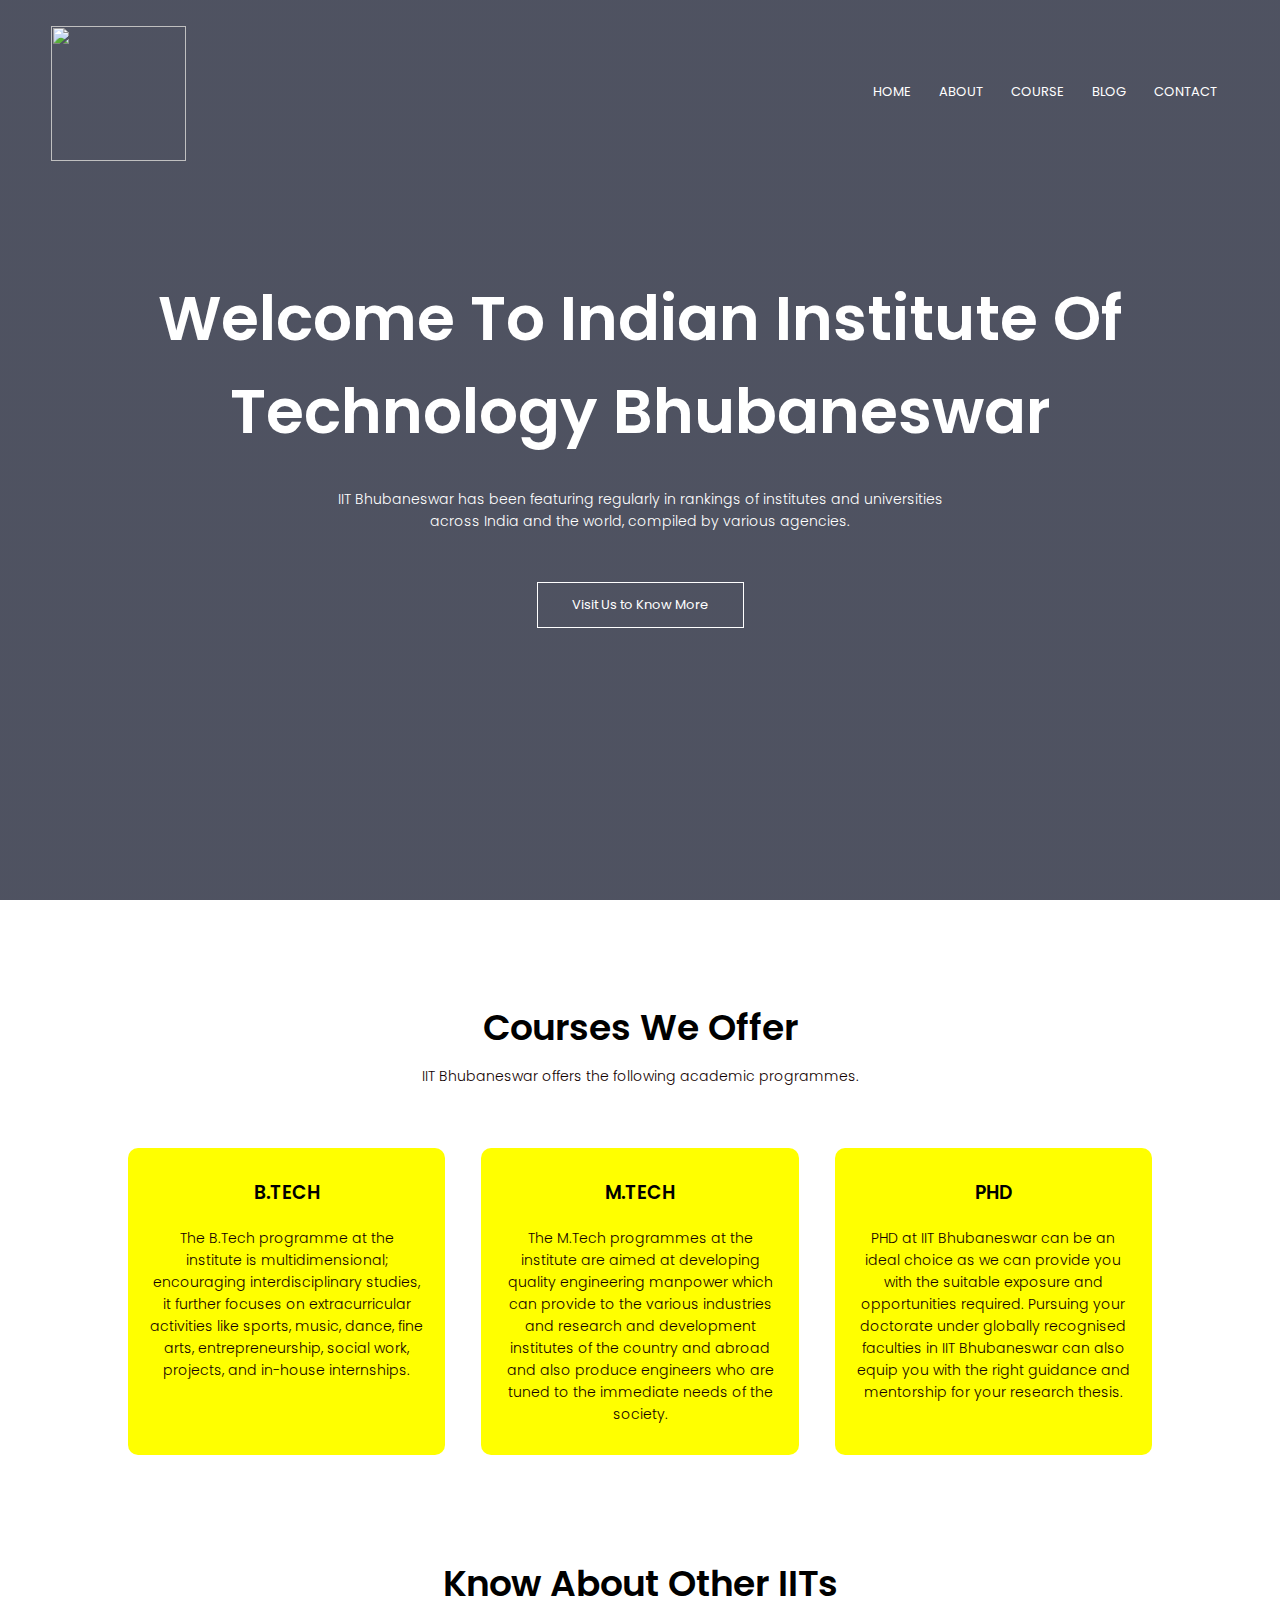
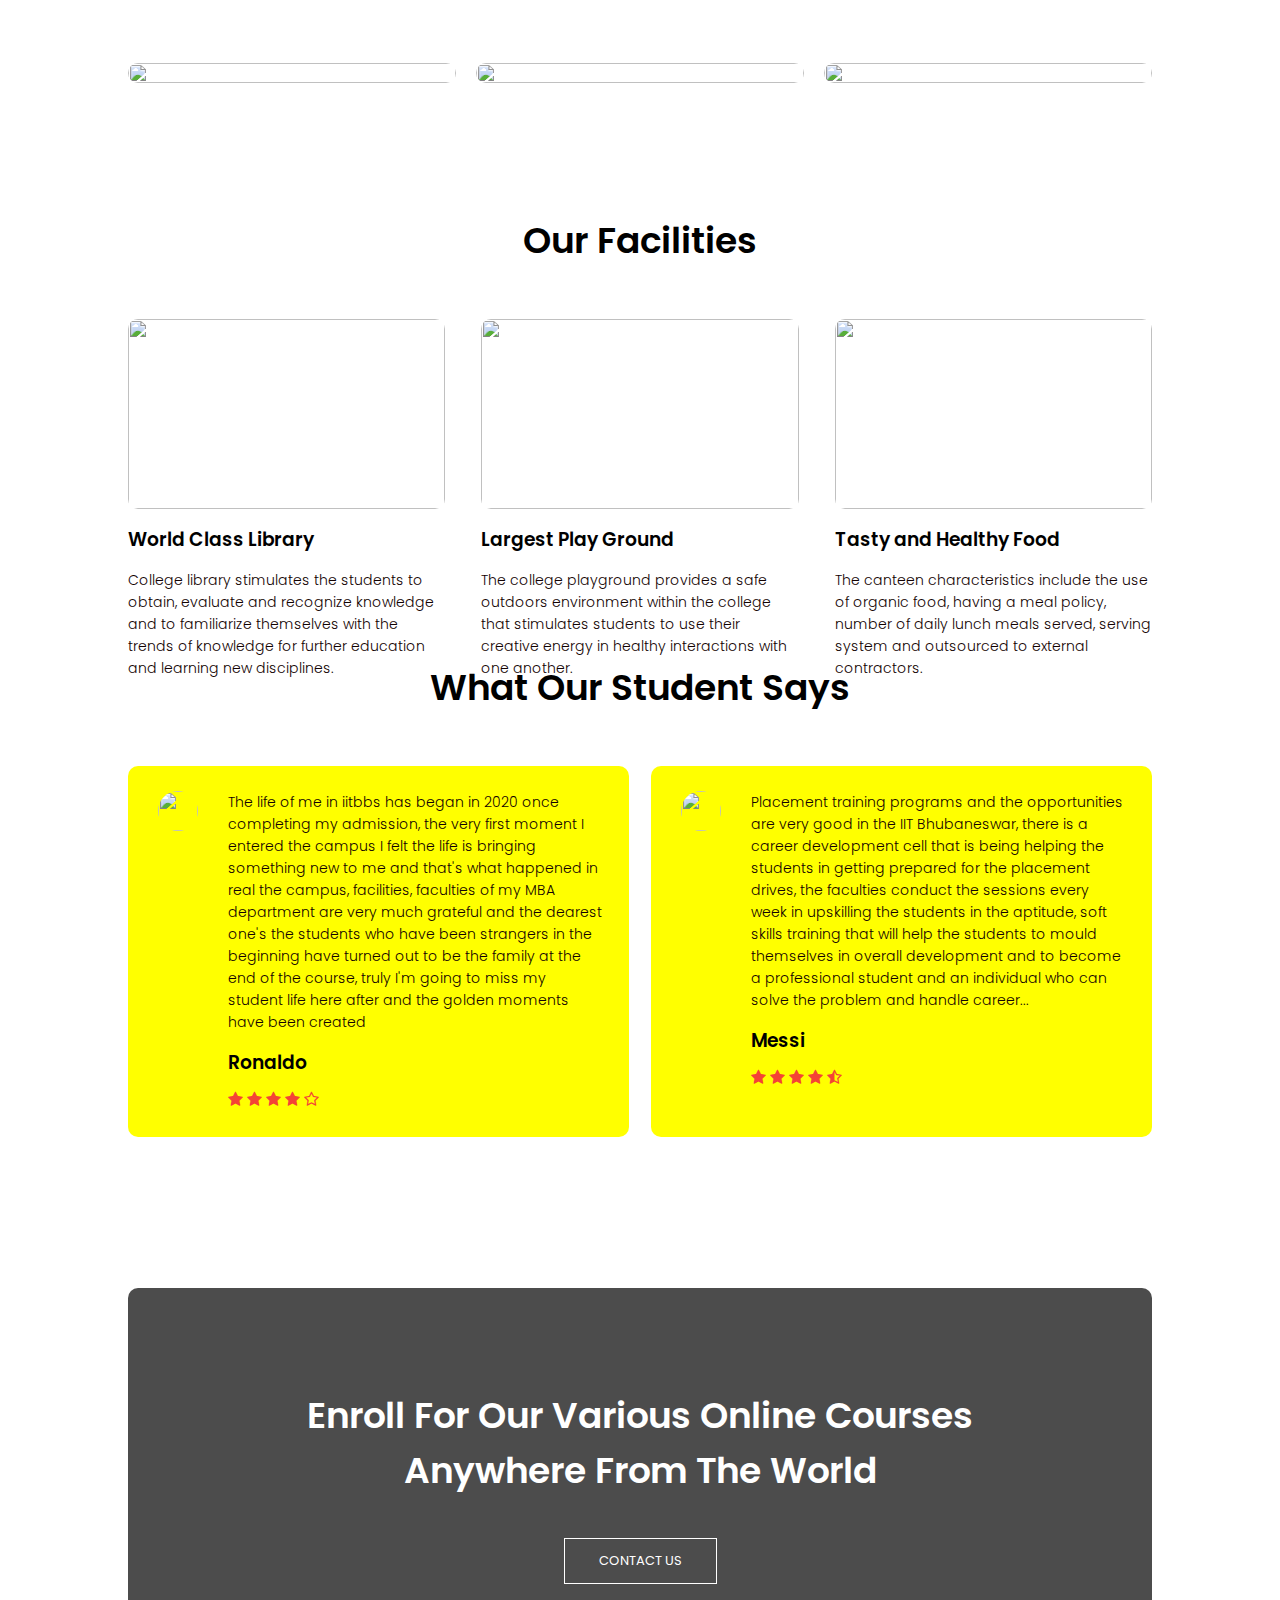
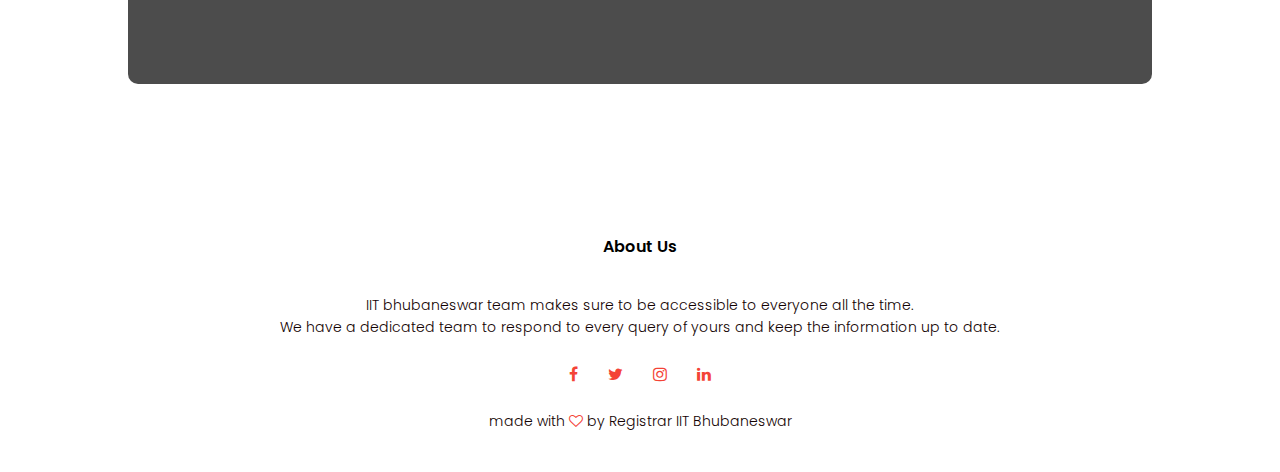
==== index.html @ 600ebfa9 "temporary solution - transfering to main page" ====
<html>
<head>
<meta name="viewport" content="width=device-width, initial-scale=1.0">
<title>IIT Bhubaneswar Website Design </title>
<link rel="stylesheet" href="style.css">
<link href="https://fonts.googleapis.com/css?family=Poppins:100,200,300,400,600,700&display=swap" rel="stylesheet">
<link rel="stylesheet" href="https://stackpath.bootstrapcdn.com/font-awesome/4.7.0/css/font-awesome.min.css"> 
</head>
<body>
    <section class="header">
        
        <nav>
            <a href="index.html"><img src="images/logo.png"></a>
            <div class="nav-links" id="navLinks">  
                <i class="fa fa-close" onclick="hideMenu()"></i>
                <ul>
                    <li><a href="index.html">HOME</a></li>
                    <li><a href="about.html">ABOUT</a></li>
                    <li><a href="course.html">COURSE</a></li>
                    <li><a href="blog.html">BLOG</a></li>
                    <li><a href="contact.html">CONTACT</a></li>
                </ul>
            </div>
            <i class="fa fa-bars" onclick="showMenu()"></i>
        </nav>
        
        <div class="text-box">
            <h1>Welcome To Indian Institute Of Technology Bhubaneswar</h1>
            <p>IIT Bhubaneswar has been featuring regularly in rankings of institutes and universities<br>across India and the world, compiled by various agencies. </p>
            <a href="contact.html" class="hero-btn">Visit Us to Know More</a>
        </div>
    </section>
    
<!---------- course ----------->
    
    <section class="course">
        <h1>Courses We Offer</h1>
        <p>IIT Bhubaneswar offers the following academic programmes.</p>
        <div class="row">
            <div class="course-col">
                <h3>B.TECH</h3>
                <p>The B.Tech programme at the institute is multidimensional; encouraging interdisciplinary studies, it further focuses on extracurricular activities like sports, music, dance, fine arts, entrepreneurship, social work, projects, and in-house internships. </p>
            </div>
            <div class="course-col">
                <h3>M.TECH</h3>
                <p>The M.Tech programmes at the institute are aimed at developing quality engineering manpower which can provide to the various industries and research and development institutes of the country and abroad and also produce engineers who are tuned to the immediate needs of the society.</p>
            </div>
            <div class="course-col">
                <h3>PHD</h3>
                <p>PHD at IIT Bhubaneswar can be an ideal choice as we can provide you with the suitable exposure and opportunities required. Pursuing your doctorate under globally recognised faculties in IIT Bhubaneswar can also equip you with the right guidance and mentorship for your research thesis.</p>
            </div>
        </div>
    </section>
    
<!---------- campus ---------->
    
    <section class="campus">
        <h1>Know About Other IITs</h1>
        
            <div class="row">
                <div class="campus-col">
                    <img src="images/kgp.jpg">
                    <div class="layer">
                        <h3>IIT KHARAGPUR</h3>
                    </div>
                </div>
                <div class="campus-col">
                    <img src="images/kanpur.jpg">
                    <div class="layer">
                        <h3>IIT KANPUR</h3>
                    </div>
                </div>
                <div class="campus-col">
                    <img src="images/HYD.jpg">
                    <div class="layer">
                        <h3>IIT HYDERABAD</h3>
                    </div>
                </div>
                
            </div>
    </section>
    
<!---------- Facilities ---------->
    
    <section class="facility">
        <h1>Our Facilities</h1>
        
            <div class="row">
                <div class="facility-col">
                    <img src="images/l1.png">
                    <h3>World Class Library</h3>
                    <p>College library stimulates the students to obtain, evaluate and recognize knowledge and to familiarize themselves with the trends of knowledge for further education and learning new disciplines.</p>
                </div>
                <div class="facility-col">
                    <img src="images/basketball.png">
                    <h3>Largest Play Ground</h3>
                    <p>The college playground provides a safe outdoors environment within the college that stimulates students to use their creative energy in healthy interactions with one another.</p>
                </div>
                <div class="facility-col">
                    <img src="images/cafeteria.png">
                   <h3>Tasty and Healthy Food</h3>
                <p>The canteen characteristics include the use of organic food, having a meal policy, number of daily lunch meals served, serving system and outsourced to external contractors.</p>
                </div>
            </div>
    </section>
    
    
<!---------- testimonials ---------->
    
    <section class="testimonials">
        <h1>What Our Student Says</h1>
        
            <div class="row">
                <div class="testimonial-col">
                    <img src="images/user1.jpg">
                    <div> 
                    <p>The life of me in iitbbs has began in 2020 once completing my admission, the very first moment I entered the campus I felt the life is bringing something new to me and that's what happened in real the campus, facilities, faculties of my MBA department are very much grateful and the dearest one's the students who have been strangers in the beginning have turned out to be the family at the end of the course, truly I'm going to miss my student life here after and the golden moments have been created</p>
                        <h3>Ronaldo</h3>
                        <i class="fa fa-star"></i>
                        <i class="fa fa-star"></i>
                        <i class="fa fa-star"></i>
                        <i class="fa fa-star"></i>
                        <i class="fa fa-star-o"></i>
                    </div>
                </div>
                <div class="testimonial-col">
                    <img src="images/user2.jpg">
                    <div>
                        <p>Placement training programs and the opportunities are very good in the IIT Bhubaneswar, there is a career development cell that is being helping the students in getting prepared for the placement drives, the faculties conduct the sessions every week in upskilling the students in the aptitude, soft skills training that will help the students to mould themselves in overall development and to become a professional student and an individual who can solve the problem and handle career...</p>
                        <h3>Messi</h3>
                        <i class="fa fa-star"></i>
                        <i class="fa fa-star"></i>
                        <i class="fa fa-star"></i>
                        <i class="fa fa-star"></i>
                        <i class="fa fa-star-half-o"></i>
                    </div>
                </div>
                
            </div>
    </section>
    
<!------ Call To Action ------>

<section class="cta">
    
       <h1>Enroll For Our Various Online Courses<br>Anywhere From The World</h1>
        <a href="https://www.iitbbs.ac.in/contact.php" class="hero-btn">CONTACT US</a>
    
</section>    
 
<!-------- footer ---------->

<section class="footer">
        <h4>About Us</h4>
        <p>IIT bhubaneswar  team makes sure to be accessible to everyone all the time.<br>We have a dedicated team to respond to every query of yours and keep the information up to date.</p>
        <div class="icons">
            <a href="https://www.facebook.com/iitbbs/"><i class="fa fa-facebook"></i></a>
            <a href="https://twitter.com/iitbbs"><i class="fa fa-twitter"></i></a>
            <a href="https://www.iitbbs.ac.in/"><i class="fa fa-instagram"></i></a>
            <a href="https://www.iitbbs.ac.in/"><i class="fa fa-linkedin"></i></a>
            
        </div>
        <a href="https://www.iitbbs.ac.in/" class="footer-link"><p> made with <i class="fa fa-heart-o"></i> by Registrar IIT Bhubaneswar</p></a>
</section>    
  
  
<!----JavaScript for toggle menu---->
<script>
    var navLinks = document.getElementById("navLinks");

    function showMenu() {
        navLinks.style.right = "0";
    }

    function hideMenu() {
        navLinks.style.right = "-200px";
    }
</script> 
    
</body>
</html>
---- style.css ----
*{
    margin: 0;
    padding: 0;
    font-family: 'Poppins', sans-serif;
}
.header{
    min-height: 100vh;
    width: 100%;
    background-image: linear-gradient(rgba(4,9,30,0.7),rgba(4,9,30,0.7)),url(images/banner.png);
    background-position: center;
    background-size: cover;
    position: relative;
    overflow: hidden;
}

nav{
    display: flex;
    padding: 2% 4%;
    justify-content: space-between;
    align-items: center;
}
nav img{
    width: 135px;
}
.nav-links{
    flex: 1;
    text-align: right;
}
.nav-links ul li{
    list-style: none;
    display: inline-block;
    padding: 8px 12px;
    position: relative;
}
.nav-links ul li a{
    color: #fff;
    text-decoration: none;
    font-size: 13px;
}
.nav-links ul li::after{
    content: '';
    width: 0%;
    height: 2px;
    background: blue;
    display: block;
    margin: auto;
    transition: .5s;    
}
.nav-links ul li:hover::after{
    width: 100%;
}
nav .fa{
    display: none;
}

.text-box{
    width: 90%;
    color: #fff;
    position: absolute;
    top: 50%;
    left: 50%;
    transform: translate(-50%, -50%);
    text-align: center;
}
.text-box h1{
    font-size: 62px;
}
.text-box p{
    margin: 20px 0 40px;
    font-size: 14px;
    color: #fff;
}
.hero-btn {
    display: inline-block;
    text-decoration: none;
    color: #fff;
    border: 1px solid #fff;
    padding: 12px 34px;
    font-size: 13px;
    background: transparent;
    position: relative;
    cursor: pointer;
    transition: 1s;
}

.hero-btn:hover{
    border: 1px solid #f44336;
    background: #f44336;
}


@media(max-width: 700px)
{
   .nav-links ul li
    {
        display: block;
    }
    .nav-links
    {
        position: fixed;
        background: #f44336;
        height: 100vh;
        width: 200px;
        top: 0;
        right: -200px;
        text-align: left;
        z-index: 2;
        transition: 0.5s;
    }
    .nav-links ul{
        padding: 30px;
    }
    nav .fa{
        display: block;
        color: #fff;
        margin: 10px;
        font-size: 22px;
        cursor: pointer; 
    }
    .text-box h1{
        font-size: 20px;
    }
}

/*---------- course --------*/

.course{
    width: 80%;
    margin: auto;
    text-align: center;
    padding-top: 100px;
}
h1{
    font-size: 36px;
    font-weight: 600;
}
p{
    color: rgb(19, 2, 2);
    font-size: 14px;
    font-weight: 300;
    line-height: 22px;
    padding: 10px;
}
.row{
    margin-top: 5%;
    display: flex;
    justify-content: space-between;  
}
  
.course-col{
    flex-basis: 31%;
    background: yellow;
    border-radius: 10px;
    margin-bottom: 5%;
    padding: 20px 12px;
    box-sizing: border-box;
    transition: .5s;
}
h3{
    text-align: center;
    font-weight: 600;
    margin: 10px 0;
}
.course-col:hover{
    box-shadow: 0 0 20px 0px rgba(0, 0, 0, 0.2);
}

@media (max-width:700px){
    .row{
        flex-direction: column;
    }
} 

/*---------------- campus ----------------*/

.campus{
    width: 80%;
    margin: auto;
    text-align: center;
    padding-top: 50px;
}
.campus-col{
    flex-basis: 32%;
    border-radius: 10px;
    margin-bottom: 30px;
    position: relative;
    overflow: hidden;
}
.campus-col img{
    width: 100%;
}

.layer{
    background: transparent;
    height: 100%;
    width: 100%;
    top: 0;
    left: 0;
    position: absolute;
    transition: .5s;
}
.layer:hover{
    background: rgba(226, 0, 0, 0.7);
}
.layer h3{
    width: 100%;
    font-weight: 500;
    color: #fff;
    font-size: 26px;
    bottom: 0;
    left: 50%;
    transform: translateX(-50%);
    position: absolute;
    opacity: 0;
    transition: .5s;
}
.layer:hover h3{
    bottom: 49%;
    opacity: 1;
}

/*-------------- Facilities ----------------*/

.facility{
    width: 80%;
    margin: auto;
    text-align: center;
    padding-top: 100px;
}
.facility-col{
    flex-basis: 31%;
    border-radius: 10px;
    margin-bottom: 5%;
    text-align: left;
}
.facility-col img{
    width: 100%;
    border-radius: 10px;
}
.facility-col p{
    padding: 0;
}
.facility-col h3{
    margin-top: 16px;
    margin-bottom: 15px;
    text-align: left;
}

/*---------------- testimonials ------------------*/

.testimonials{
    width: 80%;
    margin: auto;
    padding-top: 100px;
    text-align: center;
}

.testimonial-col{
    flex-basis: 44%;
    border-radius: 10px;
    margin-bottom: 5%;
    text-align: left;
    background: yellow;
    padding: 25px;
    cursor: pointer;
    display: flex;
}
.testimonial-col img{
    height: 40px;
    margin-left: 5px;
    margin-right: 30px;
    border-radius: 50%;
}
.testimonial-col p{
    padding: 0;
}
.testimonial-col h3{
    margin-top: 15px;
    text-align: left;
}
.testimonial-col .fa{
    color: #f44336;
}

@media(max-width:700px){
    .testimonial-col img{
        margin-left: 0px;
        margin-right: 15px;
    }
}

/*-------- Call To Action ----------*/


.cta{
    margin: 100px auto;
    width: 80%;
    background-image: linear-gradient(rgba(0,0,0,0.7),rgba(0,0,0,0.7)),url(images/banner2.jpg);
    background-position: center;
    background-size: cover;
    border-radius: 10px;
    text-align: center;
    padding: 100px 0;
}
.cta h1{
    color: #fff;
    margin-bottom: 40px; 
    padding: 0; 
}

@media(max-width:700px){
    .cta h1{
        font-size: 24px;
    }
}

/*--------------Footer---------------*/

.footer{
    width: 100%;
    text-align: center;
    padding: 30px 0;
}
.footer h4{
    margin-bottom: 25px;
    margin-top: 20px;
    font-weight: 600;
}

.icons .fa{
    color: #f44336;
    margin: 0 13px;
    cursor: pointer;
    padding: 18px 0;
}
.fa-heart-o{
    color: #f44336;
}


/*--------------- About Us Page --------------*/


.sub-header{
    height: 50vh;
    width: 100%;
    background-image: linear-gradient(rgba(4,9,30,0.7),rgba(4,9,30,0.7)),url(images/background.jpg);
    background-position: center;
    background-size: cover;
    text-align: center;
    color: #fff;
}
.sub-header h1{
    margin-top: 100px;
}
.about-us{
    width: 80%;
    margin: auto;
    padding-top: 80px;
    padding-bottom: 50px;
}

.about-col{
    flex-basis: 48%;
    padding: 30px 2px;
}
.about-col h1{
    padding-top: 0;
}
.about-col p{
    padding: 15px 0 25px;
}

.hero-btn.red-btn{
    border: 1px solid #f44336;
    background: transparent;
    color: #f44336;
}
.hero-btn.red-btn:hover{
    border: 1px solid #f44336;
    background: #f44336;
    color: #fff;
}
.hero-btn.red-btn::after{
    background: #f44336;
}
.hero-btn.red-btn::before{
    background: #f44336;
}
.content-image{
    flex-basis: 50%;
}
.about-col img{
    width: 100%;
}

/*---------- Blog Page -------------*/

.blog-content{
    width: 80%;
    margin: auto;
    padding: 60px 0;
}
.blog-left{
    flex-basis: 65%;
}
.blog-right{
    flex-basis: 32%;
}
.blog-left img{
    width: 100%;
}
.blog-left h2{
    color: #222;
    font-weight: 600;
    margin: 30px 0;
}
.blog-left p{
    color: #999;
    padding: 0;
}

.blog-right h3{
    background: #f44336;
    color: #fff;
    padding: 7px 0;
    font-size: 16px;
    margin-bottom: 20px;
}
.blog-right div{
    display: flex;
    align-items: center;
    justify-content: space-between;
    color: #555;
    padding: 8px;
    box-sizing: border-box;
}

.comment-box{
    border: 1px solid #ccc;
    margin: 50px 0;
    padding: 10px 20px;
}

.comment-box h3{
    text-align: left;
}
.comment-form input, .comment-form textarea{
    width: 100%;
    padding: 10px;
    margin: 15px 0;
    box-sizing: border-box;
    border: none;
    outline: none;
    background: #f0f0f0;
}
.comment-form button{
    margin: 10px 0;
}


@media (max-width:700px){
    .sub-header h1{
        font-size: 24px;
    }
} 


/*------- Contact Us Page ------------*/

.location{
    width: 80%;
    margin: auto;
    padding: 80px 0;
}
.location iframe{
    width: 100%;
}

.contact-us{
    width: 80%;
    margin: auto;
}
.contact-col{
    flex-basis: 30%;
    margin-bottom: 30px;
}

.contact-col div{
    display: flex;
    align-items: center;
    margin-bottom: 40px;
}

.contact-col div .fa{
    font-size: 28px;
    color: blue;
    margin: 10px;
    margin-right: 30px;
}
    
.contact-col div p{
    padding: 0;
}
.contact-col div h5{
    font-size: 20px;
    margin-bottom: 5px;
    color: #555;
    font-weight: 400;
    
}
.contact-col input, .contact-col textarea{
    width: 100%;
    padding: 15px;
    margin-bottom: 17px;
    outline: none;
    border: 1px solid #ccc;
}

.footer-link{
    text-decoration: none;
    color: #777;
}
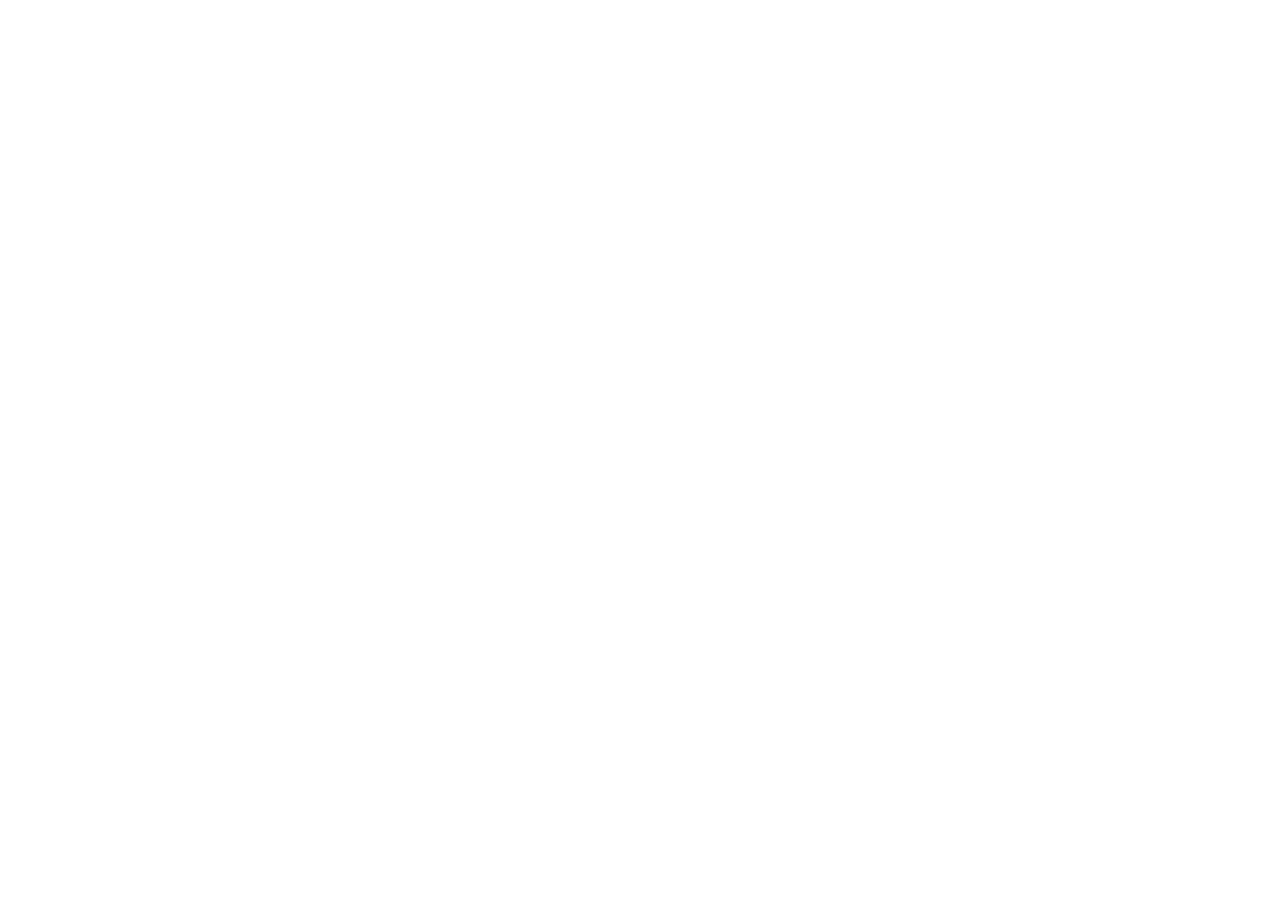
==== commit 16e0f66a: "Create index.html" ====
--- a/index.html
+++ b/index.html
@@ -1,188 +1,10 @@
 <html>
-<head>
-<meta name="viewport" content="width=device-width, initial-scale=1.0">
-<title>IIT Bhubaneswar Website Design </title>
-<link rel="stylesheet" href="style.css">
-<link href="https://fonts.googleapis.com/css?family=Poppins:100,200,300,400,600,700&display=swap" rel="stylesheet">
-<link rel="stylesheet" href="https://stackpath.bootstrapcdn.com/font-awesome/4.7.0/css/font-awesome.min.css"> 
-</head>
-<body>
-    <section class="header">
-        
-        <nav>
-            <a href="index.html"><img src="images/logo.png"></a>
-            <div class="nav-links" id="navLinks">  
-                <i class="fa fa-close" onclick="hideMenu()"></i>
-                <ul>
-                    <li><a href="index.html">HOME</a></li>
-                    <li><a href="about.html">ABOUT</a></li>
-                    <li><a href="course.html">COURSE</a></li>
-                    <li><a href="blog.html">BLOG</a></li>
-                    <li><a href="contact.html">CONTACT</a></li>
-                </ul>
-            </div>
-            <i class="fa fa-bars" onclick="showMenu()"></i>
-        </nav>
-        
-        <div class="text-box">
-            <h1>Welcome To Indian Institute Of Technology Bhubaneswar</h1>
-            <p>IIT Bhubaneswar has been featuring regularly in rankings of institutes and universities<br>across India and the world, compiled by various agencies. </p>
-            <a href="contact.html" class="hero-btn">Visit Us to Know More</a>
-        </div>
-    </section>
-    
-<!---------- course ----------->
-    
-    <section class="course">
-        <h1>Courses We Offer</h1>
-        <p>IIT Bhubaneswar offers the following academic programmes.</p>
-        <div class="row">
-            <div class="course-col">
-                <h3>B.TECH</h3>
-                <p>The B.Tech programme at the institute is multidimensional; encouraging interdisciplinary studies, it further focuses on extracurricular activities like sports, music, dance, fine arts, entrepreneurship, social work, projects, and in-house internships. </p>
-            </div>
-            <div class="course-col">
-                <h3>M.TECH</h3>
-                <p>The M.Tech programmes at the institute are aimed at developing quality engineering manpower which can provide to the various industries and research and development institutes of the country and abroad and also produce engineers who are tuned to the immediate needs of the society.</p>
-            </div>
-            <div class="course-col">
-                <h3>PHD</h3>
-                <p>PHD at IIT Bhubaneswar can be an ideal choice as we can provide you with the suitable exposure and opportunities required. Pursuing your doctorate under globally recognised faculties in IIT Bhubaneswar can also equip you with the right guidance and mentorship for your research thesis.</p>
-            </div>
-        </div>
-    </section>
-    
-<!---------- campus ---------->
-    
-    <section class="campus">
-        <h1>Know About Other IITs</h1>
-        
-            <div class="row">
-                <div class="campus-col">
-                    <img src="images/kgp.jpg">
-                    <div class="layer">
-                        <h3>IIT KHARAGPUR</h3>
-                    </div>
-                </div>
-                <div class="campus-col">
-                    <img src="images/kanpur.jpg">
-                    <div class="layer">
-                        <h3>IIT KANPUR</h3>
-                    </div>
-                </div>
-                <div class="campus-col">
-                    <img src="images/HYD.jpg">
-                    <div class="layer">
-                        <h3>IIT HYDERABAD</h3>
-                    </div>
-                </div>
-                
-            </div>
-    </section>
-    
-<!---------- Facilities ---------->
-    
-    <section class="facility">
-        <h1>Our Facilities</h1>
-        
-            <div class="row">
-                <div class="facility-col">
-                    <img src="images/l1.png">
-                    <h3>World Class Library</h3>
-                    <p>College library stimulates the students to obtain, evaluate and recognize knowledge and to familiarize themselves with the trends of knowledge for further education and learning new disciplines.</p>
-                </div>
-                <div class="facility-col">
-                    <img src="images/basketball.png">
-                    <h3>Largest Play Ground</h3>
-                    <p>The college playground provides a safe outdoors environment within the college that stimulates students to use their creative energy in healthy interactions with one another.</p>
-                </div>
-                <div class="facility-col">
-                    <img src="images/cafeteria.png">
-                   <h3>Tasty and Healthy Food</h3>
-                <p>The canteen characteristics include the use of organic food, having a meal policy, number of daily lunch meals served, serving system and outsourced to external contractors.</p>
-                </div>
-            </div>
-    </section>
-    
-    
-<!---------- testimonials ---------->
-    
-    <section class="testimonials">
-        <h1>What Our Student Says</h1>
-        
-            <div class="row">
-                <div class="testimonial-col">
-                    <img src="images/user1.jpg">
-                    <div> 
-                    <p>The life of me in iitbbs has began in 2020 once completing my admission, the very first moment I entered the campus I felt the life is bringing something new to me and that's what happened in real the campus, facilities, faculties of my MBA department are very much grateful and the dearest one's the students who have been strangers in the beginning have turned out to be the family at the end of the course, truly I'm going to miss my student life here after and the golden moments have been created</p>
-                        <h3>Ronaldo</h3>
-                        <i class="fa fa-star"></i>
-                        <i class="fa fa-star"></i>
-                        <i class="fa fa-star"></i>
-                        <i class="fa fa-star"></i>
-                        <i class="fa fa-star-o"></i>
-                    </div>
-                </div>
-                <div class="testimonial-col">
-                    <img src="images/user2.jpg">
-                    <div>
-                        <p>Placement training programs and the opportunities are very good in the IIT Bhubaneswar, there is a career development cell that is being helping the students in getting prepared for the placement drives, the faculties conduct the sessions every week in upskilling the students in the aptitude, soft skills training that will help the students to mould themselves in overall development and to become a professional student and an individual who can solve the problem and handle career...</p>
-                        <h3>Messi</h3>
-                        <i class="fa fa-star"></i>
-                        <i class="fa fa-star"></i>
-                        <i class="fa fa-star"></i>
-                        <i class="fa fa-star"></i>
-                        <i class="fa fa-star-half-o"></i>
-                    </div>
-                </div>
-                
-            </div>
-    </section>
-    
-<!------ Call To Action ------>
-
-<section class="cta">
-    
-       <h1>Enroll For Our Various Online Courses<br>Anywhere From The World</h1>
-        <a href="https://www.iitbbs.ac.in/contact.php" class="hero-btn">CONTACT US</a>
-    
-</section>    
- 
-<!-------- footer ---------->
-
-<section class="footer">
-        <h4>About Us</h4>
-        <p>IIT bhubaneswar  team makes sure to be accessible to everyone all the time.<br>We have a dedicated team to respond to every query of yours and keep the information up to date.</p>
-        <div class="icons">
-            <a href="https://www.facebook.com/iitbbs/"><i class="fa fa-facebook"></i></a>
-            <a href="https://twitter.com/iitbbs"><i class="fa fa-twitter"></i></a>
-            <a href="https://www.iitbbs.ac.in/"><i class="fa fa-instagram"></i></a>
-            <a href="https://www.iitbbs.ac.in/"><i class="fa fa-linkedin"></i></a>
-            
-        </div>
-        <a href="https://www.iitbbs.ac.in/" class="footer-link"><p> made with <i class="fa fa-heart-o"></i> by Registrar IIT Bhubaneswar</p></a>
-</section>    
-  
-  
-<!----JavaScript for toggle menu---->
-<script>
-    var navLinks = document.getElementById("navLinks");
-
-    function showMenu() {
-        navLinks.style.right = "0";
-    }
-
-    function hideMenu() {
-        navLinks.style.right = "-200px";
-    }
-</script> 
-    
-</body>
+  <head>
+    <title>
+      Lokesh Amgothu - Porfolio
+  </head>
+    <body>
+      <center> <h1> Lokesh Amgothu</h1>
+      <a href="https://drive.google.com/file/d/1O5PKhxvjLC6f9Ocg_bzseimqIeyOxX0s/view?usp=sharing"> My Resume </a>
+    </body>
 </html>
-
-
-
-
-
-
-
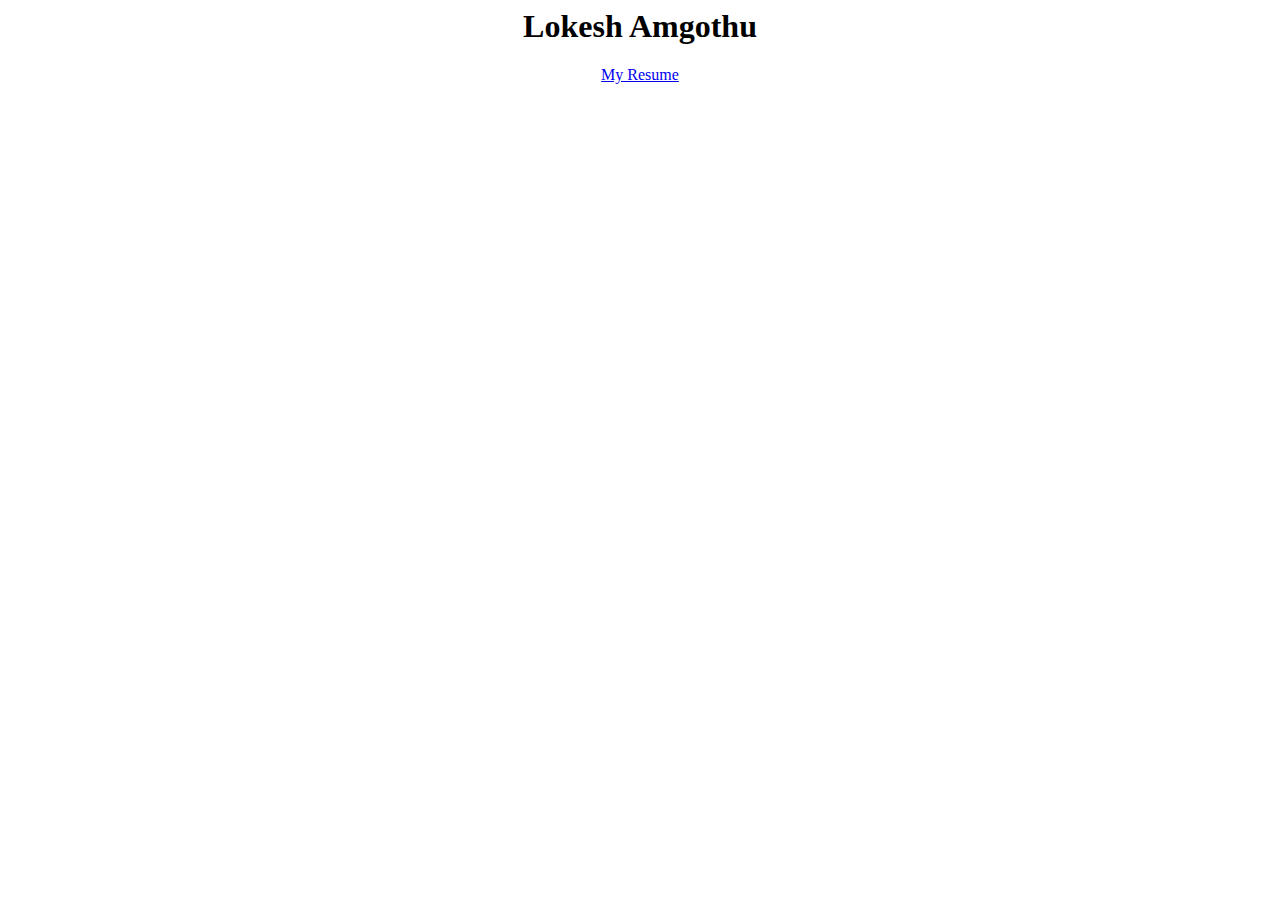
==== commit a59facb8: "Update index.html" ====
--- a/index.html
+++ b/index.html
@@ -2,6 +2,7 @@
   <head>
     <title>
       Lokesh Amgothu - Porfolio
+    </title>
   </head>
     <body>
       <center> <h1> Lokesh Amgothu</h1>
